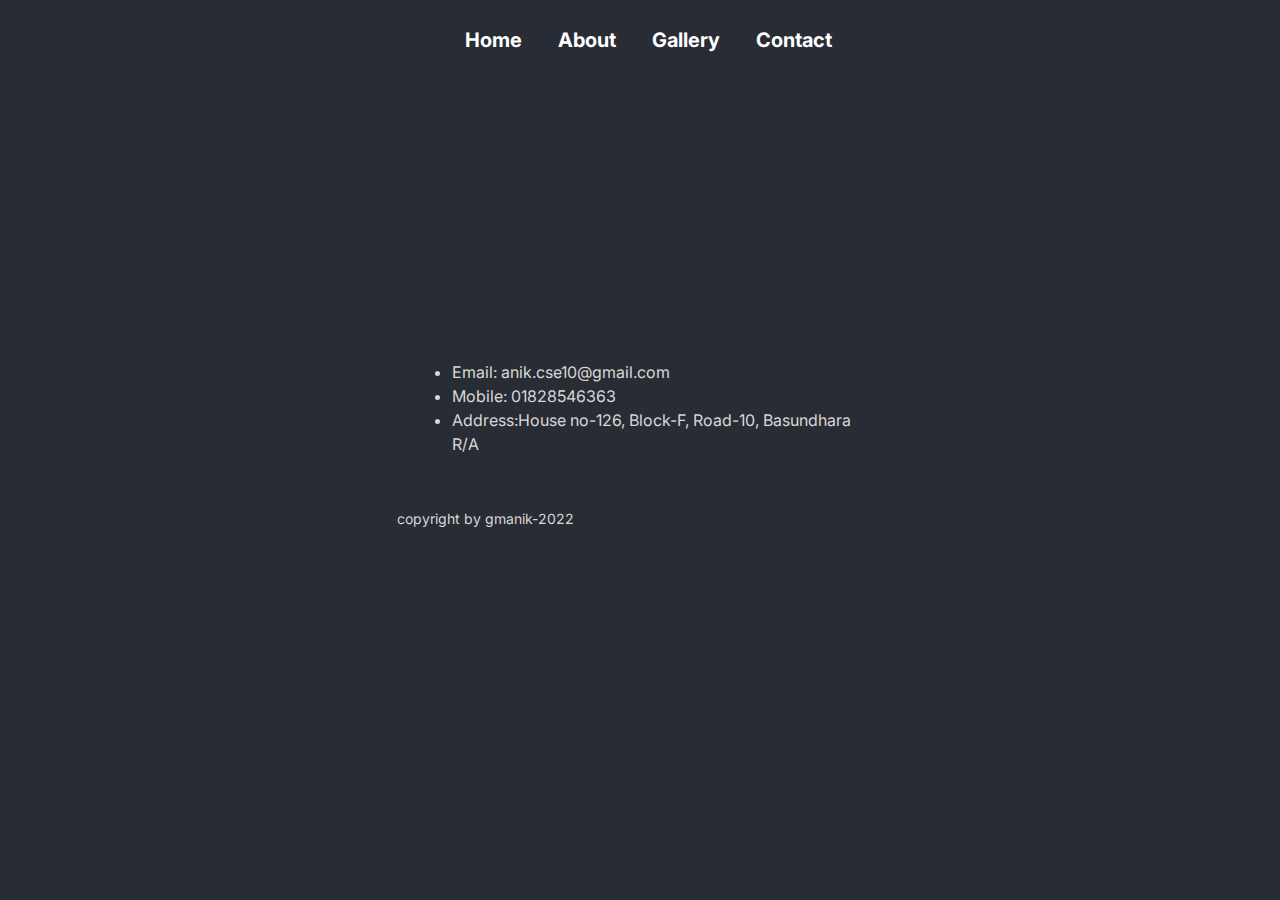
==== contact.html @ 2741f452 "home,about & gallery pages has been completed without contact page" ====
<!DOCTYPE html>
<html lang="en">

<head>
    <meta charset="UTF-8">
    <meta http-equiv="X-UA-Compatible" content="IE=edge">
    <meta name="viewport" content="width=device-width, initial-scale=1.0">
    <link rel="stylesheet" href="https://use.fontawesome.com/releases/v5.15.4/css/all.css" integrity="sha384-DyZ88mC6Up2uqS4h/KRgHuoeGwBcD4Ng9SiP4dIRy0EXTlnuz47vAwmeGwVChigm" crossorigin="anonymous">
    <link rel="stylesheet" href="style.css">
    <title>Contact</title>
</head>

<body>
    <main>
        <section class="banner-section">
            <nav>
                <a href="index.html">Home</a>
                <a href="about.html">About</a>
                <a href="gallery.html">Gallery</a>
                <a href="contact.html">Contact</a>
            </nav>
        </section>

        <footer>
            <div class="left-footer">
                <ul>
                    <li>Email: anik.cse10@gmail.com</li>
                    <li>Mobile: 01828546363</li>
                    <li>Address:House no-126, Block-F, Road-10, Basundhara R/A</li>
                </ul>
            </div>
            <div class="right-footer">
                <a href="https://github.com/Irfananik"><i class="fab fa-github"></i></a>
                <a href="https://www.linkedin.com/in/irfan-anik-9a1603187/"><i class="fab fa-linkedin"></i></i></a>
                <a href="https://www.facebook.com/profile.php?id=100009358971675"><i class="fab fa-facebook"></i></a>
                <a href="https://www.youtube.com/channel/UCs0ixQQi_Fgd5eMlhPAAI7A"><i class="fab fa-youtube"></i></i></a>
            </div>
            <div class="middle-footer">
                <p>copyright by gmanik-2022</p>
            </div>
        </footer>
    </main>
</body>

</html>
---- style.css ----
@import url('https://fonts.googleapis.com/css2?family=Inter:wght@300;600;700&family=Karla:wght@300&family=Noto+Sans:ital@1&family=Oswald&family=Permanent+Marker&display=swap');
* {
    margin: 0;
    padding: 0;
}

body {
    font-family: 'Inter', sans-serif;
    background-color: #282C34;
    max-width: 100%;
}


/* navigation bar */

.banner-section {}

nav {
    display: flex;
    justify-content: center;
    align-items: center;
    height: 80px;
}

nav a {
    font-size: 20px;
    font-weight: bold;
    color: rgb(255, 255, 255);
    text-decoration: none;
    margin-left: 16px;
    padding: 0 10px;
}

nav a:hover {
    font-size: 22px;
    color: aquamarine;
}


/* navigation bar end */


/* banner style */

.banner {
    display: flex;
    justify-content: center;
    align-items: center;
}

.banner-left {
    width: 40%;
}

.banner-right {
    width: 40%;
}

.banner-had {
    margin-bottom: 20px;
}

.banner-had :nth-child(1) {
    color: aqua;
    font-size: 38px;
    line-height: 2;
}

.banner-had :nth-child(2) {
    color: aquamarine;
    font-size: 40px;
}

.banner-text {
    font-size: 18px;
    color: rgb(159, 226, 204);
    line-height: 1.5;
    text-align: justify;
}

.had-btn {
    width: 120px;
    height: 40px;
    margin-top: 20px;
}

.had-btn a {
    text-decoration: none;
    font-weight: bold;
    color: rgb(21, 221, 154);
    font-size: 16px;
    border: none;
}

.had-btn:hover {
    background-color: rgb(149, 149, 149);
    border: none;
}

.banner-img {
    margin-left: 130px;
}

.banner-img img {
    width: 600px;
    height: 600px;
}


/* banner style end */

footer {
    width: 80%;
    display: flex;
    position: relative;
    justify-content: center;
    align-items: center;
    top: 280px;
    left: 350px;
}

.left-footer {
    width: 40%;
}

.left-footer ul {
    font-size: 16px;
    color: rgb(216, 214, 214);
    line-height: 1.5;
}

.right-footer {
    width: 40%;
}

.right-footer .fab {
    font-size: 32px;
    color: rgb(159, 226, 204);
    margin: 0 15px;
}

.fab:hover {
    color: aqua;
    font-size: 38px;
    transition: font-size .5s;
}

.middle-footer {
    position: absolute;
    right: 800px;
    top: 150px;
}

.middle-footer p {
    color: rgb(216, 214, 214);
    font-size: 14px;
}

.banner-section-2 {
    width: 70%;
}

.banner-img-2 {
    position: relative;
    top: 100px;
    left: 430px;
}

.banner-img-2 img {
    width: 1000px;
}

.banner-img2-text {
    width: 70%;
    position: relative;
    top: 300px;
    left: 100px;
    visibility: hidden;
}

.banner-img2-text p {
    font-weight: bold;
    font-size: 62px;
    color: #fff;
}

.banner-img-2:hover .banner-img2-text {
    visibility: visible;
}

.banner-img-2 :hover {
    opacity: 0.3;
}


/* about section */

.about-section {
    width: 60%;
}

.about-img {
    position: relative;
    left: 720px;
    top: 80px;
}

.about-text {
    position: relative;
    left: 400px;
    top: 130px;
}

.about-text h1 {
    color: aqua;
    font-size: 30px;
    line-height: 2;
}

.about-text p {
    color: rgb(159, 226, 204);
    font-size: 18px;
    line-height: 1.5;
    text-align: justify;
}

.about-btn {
    width: 120px;
    height: 40px;
    background-color: #000;
    margin-top: 15px;
    border: none;
}

.about-btn a {
    color: rgb(159, 226, 204);
    font-size: 16px;
    text-decoration: none;
}

.about-btn:hover {
    background-color: #99978A;
    width: 130px;
    transition: width .2s;
}

.about-table {
    position: relative;
    left: 600px;
    top: 180px;
    padding: 100px 0;
}

.about-table table {
    width: 600px;
    height: 250px;
}

table,
th,
td {
    border: 2px solid rgb(158, 156, 156);
    border-collapse: collapse;
}

th,
td {
    text-align: center;
}

th {
    color: rgb(159, 226, 204);
    font-weight: bold;
    font-size: 20px;
}

td {
    color: rgb(157, 207, 191);
    font-size: 18px;
}


/* about section end */


/* gallery section  */

.gallery-section {
    position: relative;
    top: 150px;
}

.gallery-section h1 {
    text-align: center;
    font-weight: bold;
    font-size: 42px;
    color: aqua;
}

.gallery-img {
    position: relative;
    width: 80%;
    top: 80px;
    left: 280px;
    padding: 0 10px;
}

.gallery-img img {
    padding: 0 10px;
}

.gallery-video {
    position: relative;
    display: flex;
    align-items: center;
    justify-content: center;
    top: 120px;
}

.gallery-video iframe {
    margin: 200px 50px;
}


/* gallery section end */
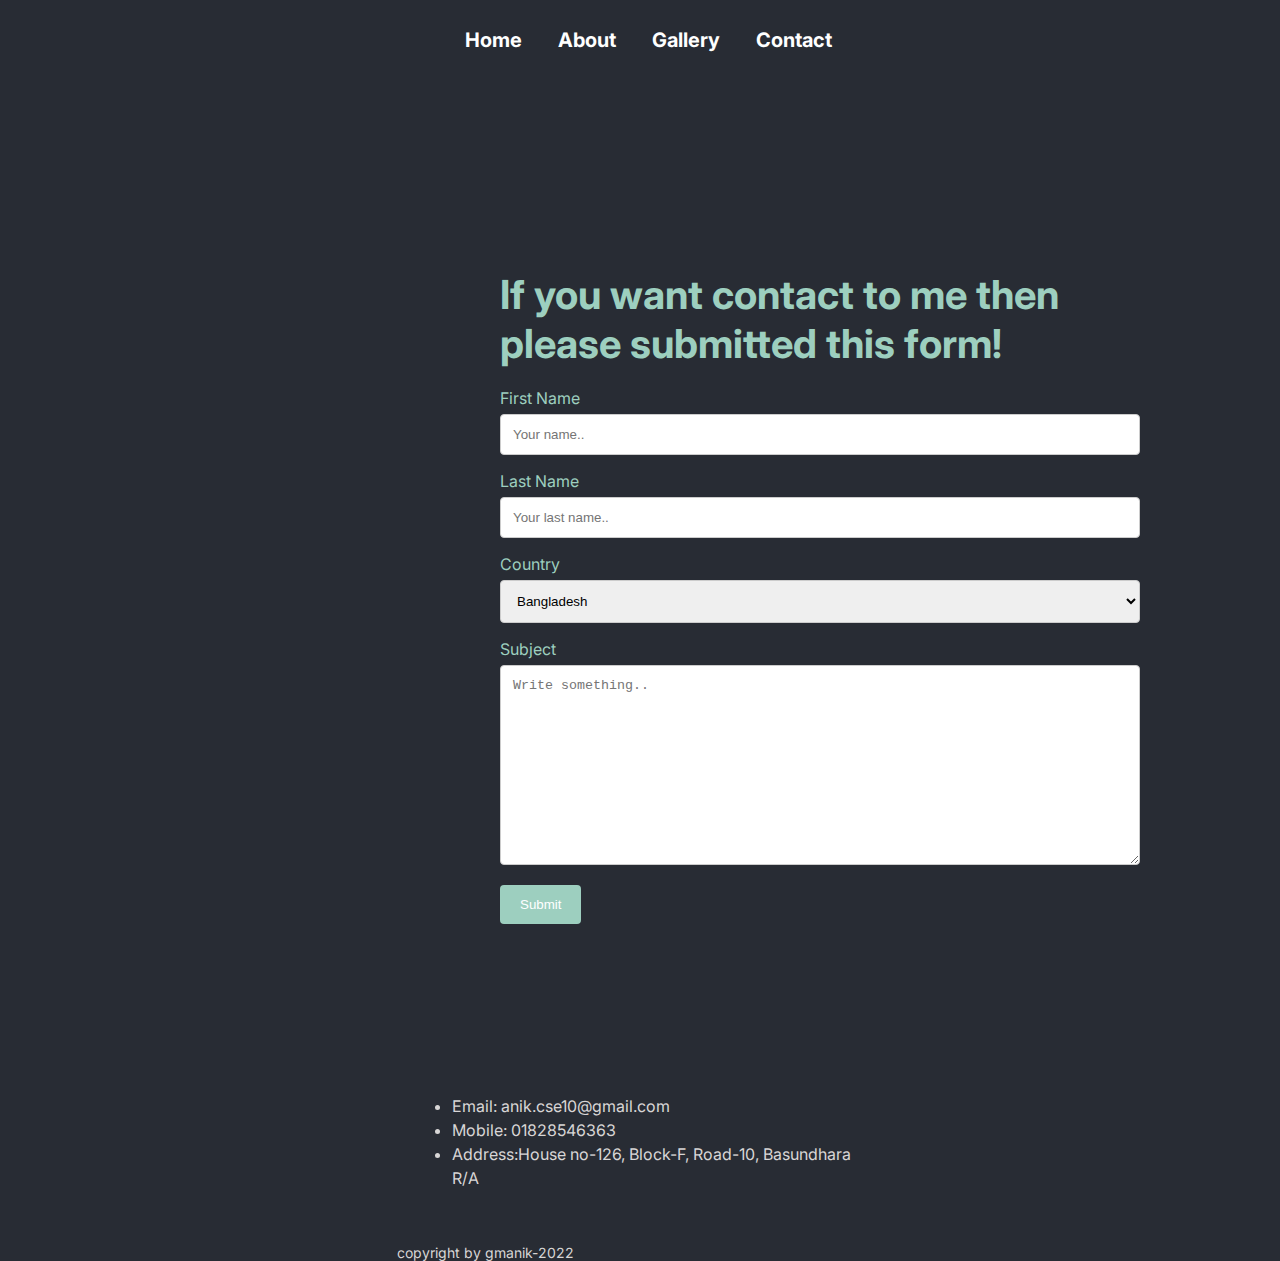
==== commit 4e4523ea: "site is complete" ====
--- a/contact.html
+++ b/contact.html
@@ -19,6 +19,32 @@
                 <a href="gallery.html">Gallery</a>
                 <a href="contact.html">Contact</a>
             </nav>
+        </section>
+
+        <section class="contac-section">
+            <h1>If you want contact to me then please submitted this form!</h1><br>
+            <form class="submit-form" action="#">
+                <label for="fname">First Name</label>
+                <input type="text" id="fname" name="firstname" placeholder="Your name..">
+
+                <label for="lname">Last Name</label>
+                <input type="text" id="lname" name="lastname" placeholder="Your last name..">
+
+                <label for="country">Country</label>
+                <select id="country" name="country">
+                      <option value="australia">Bangladesh</option>
+                      <option value="canada">Canada</option>
+                      <option value="usa">USA</option>
+                      <option value="usa">India</option>
+                      <option value="usa">Pakistan</option>
+                      <option value="usa">Italy</option>
+                    </select>
+
+                <label for="subject">Subject</label>
+                <textarea id="subject" name="subject" placeholder="Write something.." style="height:200px"></textarea>
+
+                <input type="submit" value="Submit">
+            </form>
         </section>
 
         <footer>
--- a/style.css
+++ b/style.css
@@ -322,4 +322,46 @@
 }
 
 
-/* gallery section end */+/* gallery section end */
+
+.contac-section {
+    width: 50%;
+    position: relative;
+    left: 500px;
+    top: 150px;
+    padding: 40px 0;
+}
+
+.contac-section h1 {
+    font-size: 40px;
+    color: rgb(157, 207, 191);
+}
+
+label {
+    color: rgb(157, 207, 191);
+}
+
+input[type=text],
+select,
+textarea {
+    width: 100%;
+    padding: 12px;
+    border: 1px solid #ccc;
+    border-radius: 4px;
+    box-sizing: border-box;
+    margin-top: 6px;
+    margin-bottom: 16px;
+}
+
+input[type=submit] {
+    background-color: #9DCFBF;
+    color: white;
+    padding: 12px 20px;
+    border: none;
+    border-radius: 4px;
+    cursor: pointer;
+}
+
+input[type=submit]:hover {
+    background-color: #45a049;
+}